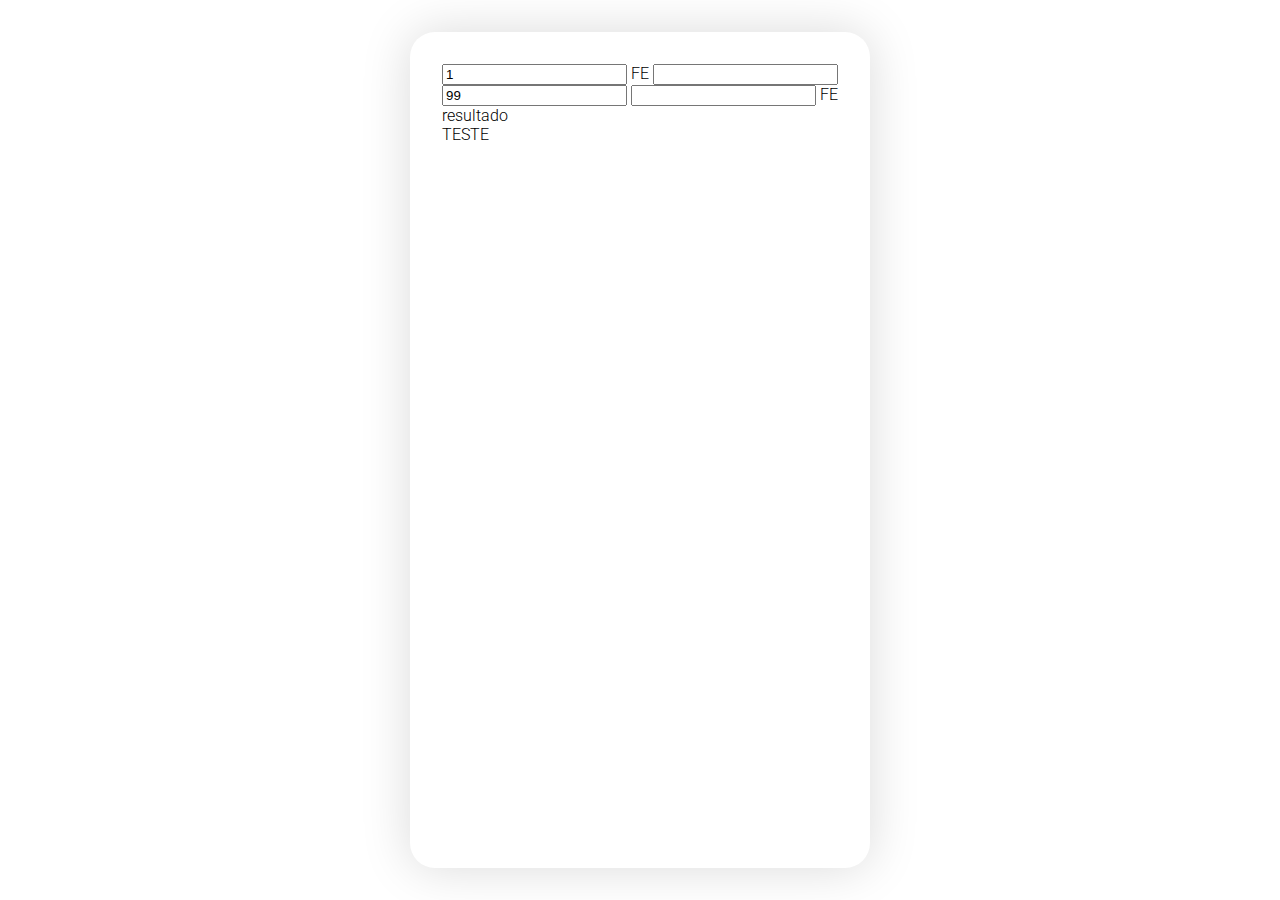
==== torchlight-infinity/flip.html @ 32ebae16 "Criando a página de flip" ====
<!DOCTYPE html>
<html lang="en">
<head>
    <meta charset="UTF-8">
    <meta http-equiv="X-UA-Compatible" content="IE=edge">
    <meta name="viewport" content="width=device-width, initial-scale=1.0">
    <title>Fliping</title>
    <link rel="stylesheet" href="css/style.css">
</head>
<body>
    <div class="container">
        <section class="form">
            <p>
                <input type="number" name="compra-fe" id="compra-fe" value="1" /> FE
                <input type="number" name="compra-insumo" id="compra-insumo" />
            </p>
            <p>
                <input type="number" name="venda-insumo" id="venda-insumo" value="99" />
                <input type="number" name="venda-fe" id="venda-fe" /> FE
            </p>
        </section>
        <section class="resultado">
            resultado
        </section>
    </div>
</body>
</html>
<script src="js/flip.js"></script>
---- torchlight-infinity/css/style.css ----
@import url("https://fonts.googleapis.com/css2?family=Roboto:ital,wght@0,100;0,300;0,500;0,900;1,100;1,300;1,500;1,900&display=swap");
html {
  box-sizing: border-box;
}

*, *:before, *:after {
  box-sizing: inherit;
}

body, h1, h2, h3, h4, h5, h6, p, ol, ul {
  margin: 0;
  padding: 0;
}

img {
  max-width: 100%;
  height: auto;
}

:root {
  font-family: "Roboto", sans-serif;
  font-weight: 300;
}

body {
  display: flex;
  justify-content: center;
  min-height: 100vh;
}

.container {
  margin: 2rem;
  padding: 2rem;
  border-radius: 25px;
  box-shadow: 0 0 50px rgba(0, 0, 0, 0.15);
}

/*# sourceMappingURL=style.css.map */
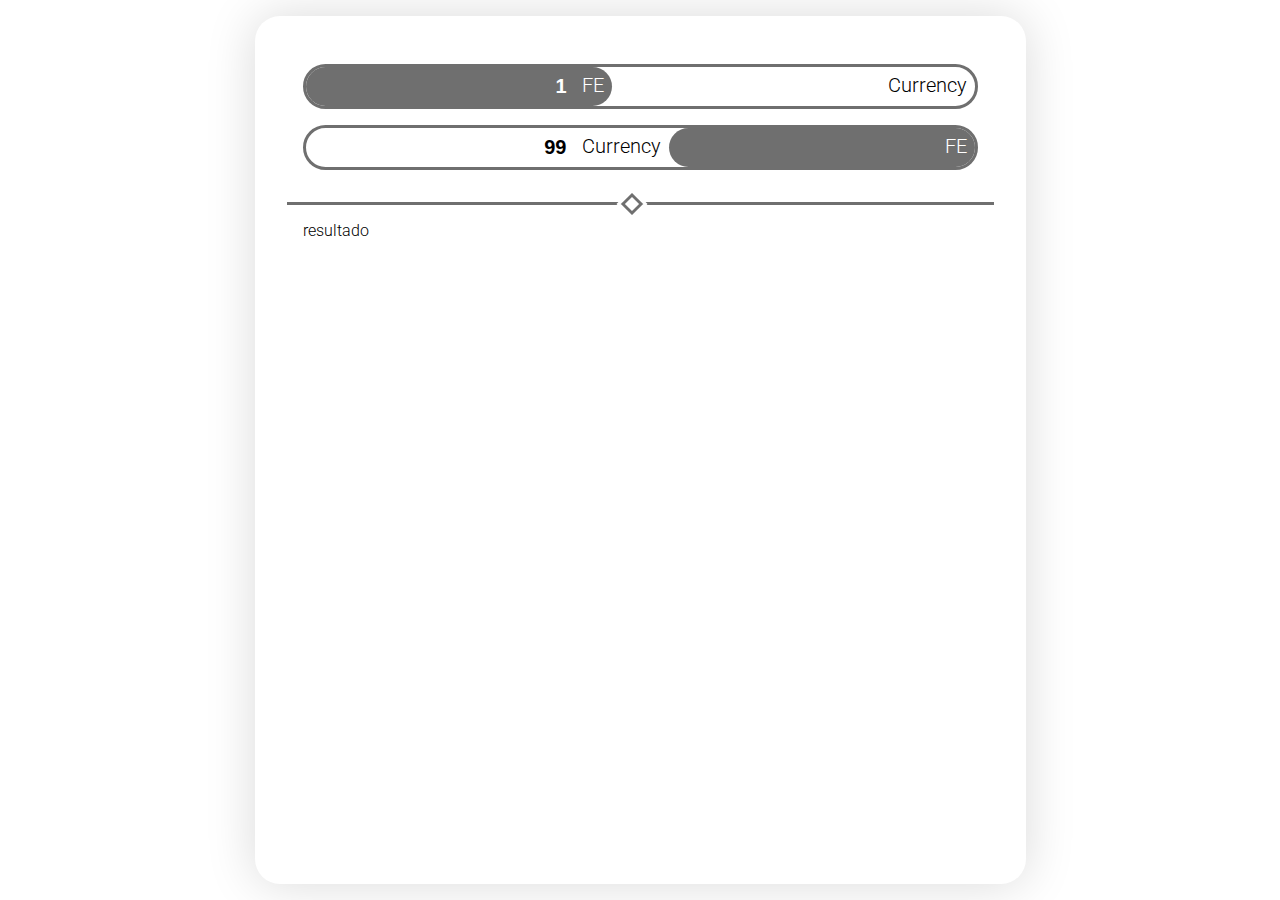
==== commit 382c6e6b: "Atualizando flip" ====
--- a/torchlight-infinity/flip.html
+++ b/torchlight-infinity/flip.html
@@ -8,15 +8,15 @@
     <link rel="stylesheet" href="css/style.css">
 </head>
 <body>
-    <div class="container">
+    <div class="card">
         <section class="form">
-            <p>
-                <input type="number" name="compra-fe" id="compra-fe" value="1" /> FE
-                <input type="number" name="compra-insumo" id="compra-insumo" />
+            <p class="form__grupo">
+                <input type="number" class="input input--fe" name="compra-fe" id="compra-fe" value="1" /> <span class="label label--fe">FE</span>
+                <input type="number" class="input" name="compra-insumo" id="compra-insumo" /> <span class="label label--currency">Currency</span>
             </p>
-            <p>
-                <input type="number" name="venda-insumo" id="venda-insumo" value="99" />
-                <input type="number" name="venda-fe" id="venda-fe" /> FE
+            <p class="form__grupo">
+                <input type="number" class="input" name="venda-insumo" id="venda-insumo" value="99" /> <span class="label label--currency">Currency</span>
+                <input type="number" class="input input--fe" name="venda-fe" id="venda-fe" /> <span class="label label--fe">FE</span>
             </p>
         </section>
         <section class="resultado">
--- a/torchlight-infinity/css/style.css
+++ b/torchlight-infinity/css/style.css
@@ -20,6 +20,11 @@
 :root {
   font-family: "Roboto", sans-serif;
   font-weight: 300;
+  --margem: 1rem;
+  --raio: 5em;
+  --cor1: rgb(111, 111, 111);
+  --espessura: 3px;
+  --borda: var(--espessura) solid var(--cor1);
 }
 
 body {
@@ -28,11 +33,78 @@
   min-height: 100vh;
 }
 
-.container {
-  margin: 2rem;
-  padding: 2rem;
+.resultado, .form, .card {
+  margin: var(--margem);
+  padding: var(--margem);
+}
+
+.card {
   border-radius: 25px;
   box-shadow: 0 0 50px rgba(0, 0, 0, 0.15);
 }
 
+.form {
+  --font-size: 1.25em;
+}
+.form__grupo {
+  border: var(--borda);
+  border-radius: var(--raio);
+  line-height: 1;
+  display: flex;
+  margin-bottom: var(--margem);
+  justify-content: flex-end;
+}
+.form__grupo:last-child {
+  margin-bottom: 0;
+}
+
+.input {
+  background-color: transparent;
+  border: 0;
+  font-weight: 600;
+  font-size: var(--font-size);
+  padding: calc(var(--margem) / 2);
+  border-radius: var(--raio);
+  text-align: right;
+  padding-right: 0;
+}
+.input--fe {
+  background-color: var(--cor1);
+  color: white;
+  padding-right: 0;
+  border-top-right-radius: 0;
+  border-bottom-right-radius: 0;
+}
+
+.label {
+  font-size: var(--font-size);
+  font-weight: 300;
+  padding: calc(var(--margem) / 2);
+  padding-left: 0;
+  padding-left: 0;
+}
+.label--fe {
+  background-color: var(--cor1);
+  border-radius: 0 var(--raio) var(--raio) 0;
+  color: white;
+}
+.resultado {
+  position: relative;
+  border-top: var(--borda);
+}
+.resultado::after {
+  --tamanho: 1em;
+  content: "";
+  position: absolute;
+  border: var(--borda);
+  outline: var(--espessura) solid white;
+  background-color: white;
+  width: 1em;
+  height: 1em;
+  margin-left: calc(var(--margem) * -1);
+  top: calc(var(--espessura) / 2 * -1);
+  left: 50%;
+  transform: translateY(-50%) rotate(45deg);
+}
+
 /*# sourceMappingURL=style.css.map */
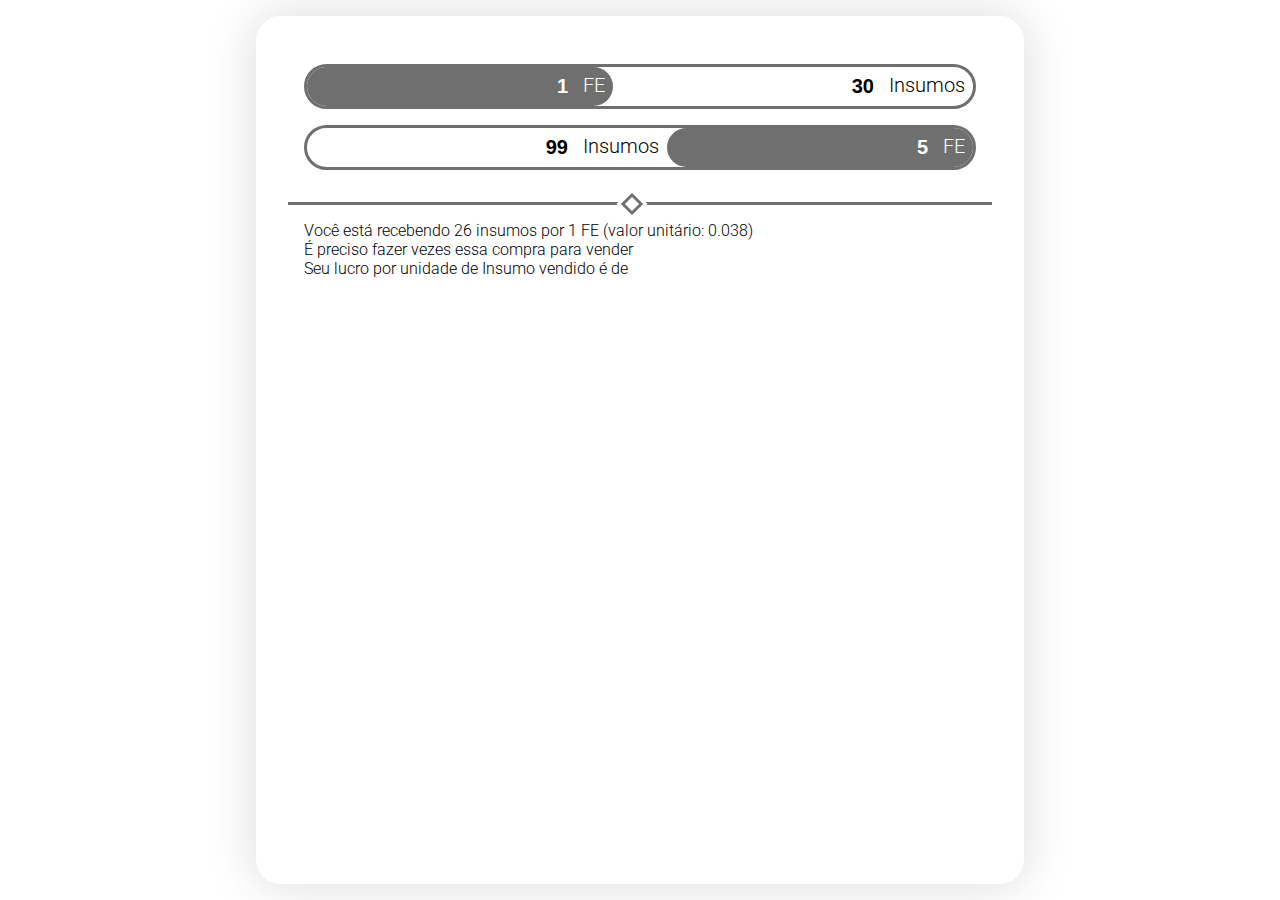
==== commit 583d14a1: "Atualizado Flip" ====
--- a/torchlight-infinity/flip.html
+++ b/torchlight-infinity/flip.html
@@ -12,16 +12,21 @@
         <section class="form">
             <p class="form__grupo">
                 <input type="number" class="input input--fe" name="compra-fe" id="compra-fe" value="1" /> <span class="label label--fe">FE</span>
-                <input type="number" class="input" name="compra-insumo" id="compra-insumo" /> <span class="label label--currency">Currency</span>
+                <input type="number" class="input" name="compra-insumo" id="compra-insumo" /> <span class="label label--Insumo">Insumos</span>
             </p>
             <p class="form__grupo">
-                <input type="number" class="input" name="venda-insumo" id="venda-insumo" value="99" /> <span class="label label--currency">Currency</span>
+                <input type="number" class="input" name="venda-insumo" id="venda-insumo" value="99" /> <span class="label label--Insumo">Insumos</span>
                 <input type="number" class="input input--fe" name="venda-fe" id="venda-fe" /> <span class="label label--fe">FE</span>
             </p>
         </section>
-        <section class="resultado">
-            resultado
-        </section>
+
+        <footer class="resultado">
+            <div class="compra">
+                <p>Você está recebendo <span class="destaque" id="compraInsumoTexto"></span> insumos por <span id="compraFeTexto"></span> FE (valor unitário: <span class="destaque" id="insumoUnitarioCompraTexto"></span>)</p>
+                <p>É preciso fazer <span class="destaque" id="comprarParaVenderTexto"></span> vezes essa compra para vender <span id="vendaFeTexto"></span></p>
+                <p>Seu lucro por unidade de Insumo vendido é de <span class="destaque" id="lucroTexto"></span></p>
+            </div>
+        </footer>
     </div>
 </body>
 </html>
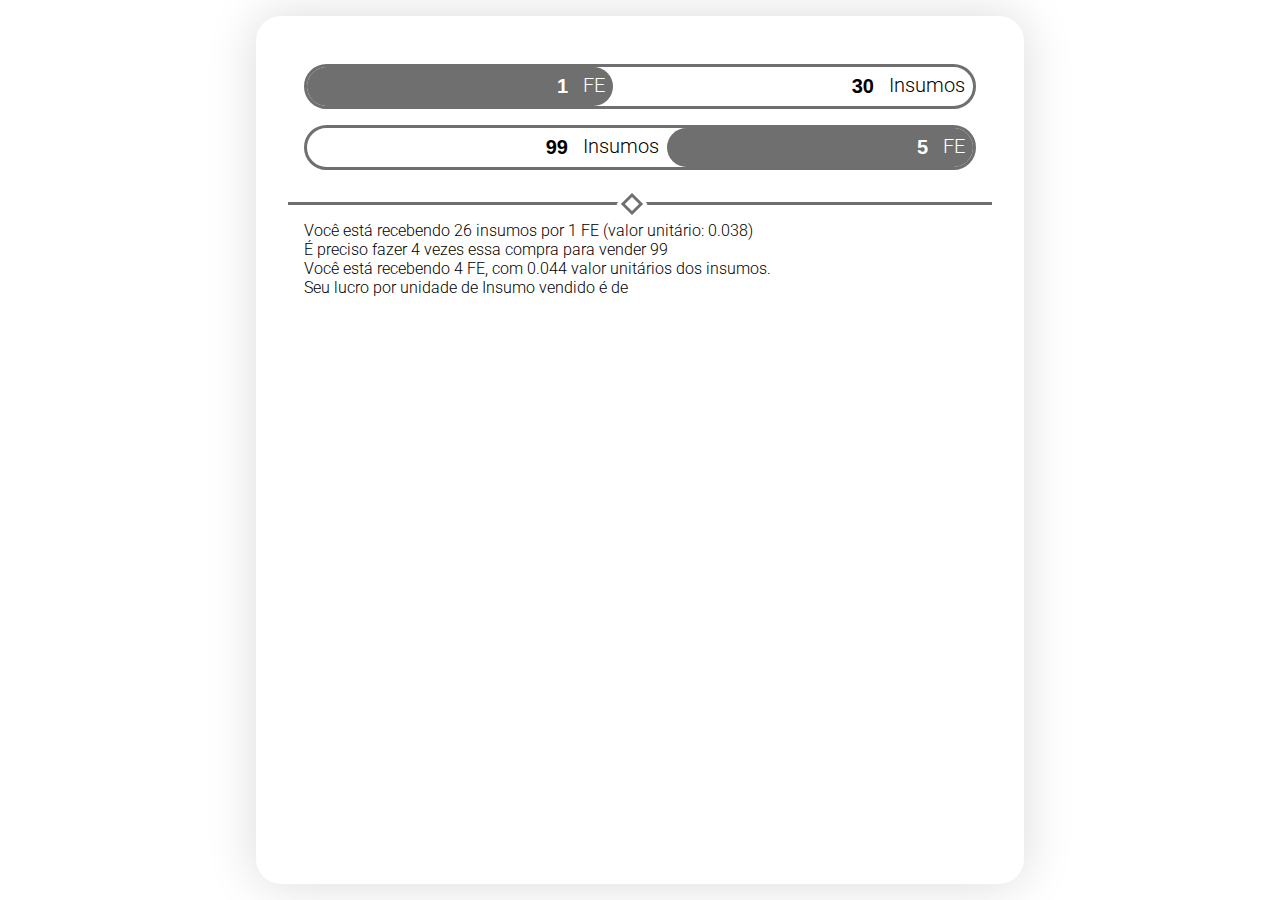
==== commit a27ef1a0: "Atualizado flip" ====
--- a/torchlight-infinity/flip.html
+++ b/torchlight-infinity/flip.html
@@ -12,10 +12,10 @@
         <section class="form">
             <p class="form__grupo">
                 <input type="number" class="input input--fe" name="compra-fe" id="compra-fe" value="1" /> <span class="label label--fe">FE</span>
-                <input type="number" class="input" name="compra-insumo" id="compra-insumo" /> <span class="label label--Insumo">Insumos</span>
+                <input type="number" class="input" name="compra-insumo" id="compra-insumo" max="99" /> <span class="label label--Insumo">Insumos</span>
             </p>
             <p class="form__grupo">
-                <input type="number" class="input" name="venda-insumo" id="venda-insumo" value="99" /> <span class="label label--Insumo">Insumos</span>
+                <input type="number" class="input" name="venda-insumo" id="venda-insumo" value="99" max="99" /> <span class="label label--Insumo">Insumos</span>
                 <input type="number" class="input input--fe" name="venda-fe" id="venda-fe" /> <span class="label label--fe">FE</span>
             </p>
         </section>
@@ -23,7 +23,8 @@
         <footer class="resultado">
             <div class="compra">
                 <p>Você está recebendo <span class="destaque" id="compraInsumoTexto"></span> insumos por <span id="compraFeTexto"></span> FE (valor unitário: <span class="destaque" id="insumoUnitarioCompraTexto"></span>)</p>
-                <p>É preciso fazer <span class="destaque" id="comprarParaVenderTexto"></span> vezes essa compra para vender <span id="vendaFeTexto"></span></p>
+                <p>É preciso fazer <span class="destaque" id="comprarParaVenderTexto"></span> vezes essa compra para vender <span id="vendaQtdInsumoTexto"></span></p>
+                <p>Você está recebendo <span class="destaque" id="vendaRecebidoTexto"></span> FE, com <span id="vendaInsumoTexto"></span> valor unitários dos insumos.</p>
                 <p>Seu lucro por unidade de Insumo vendido é de <span class="destaque" id="lucroTexto"></span></p>
             </div>
         </footer>
